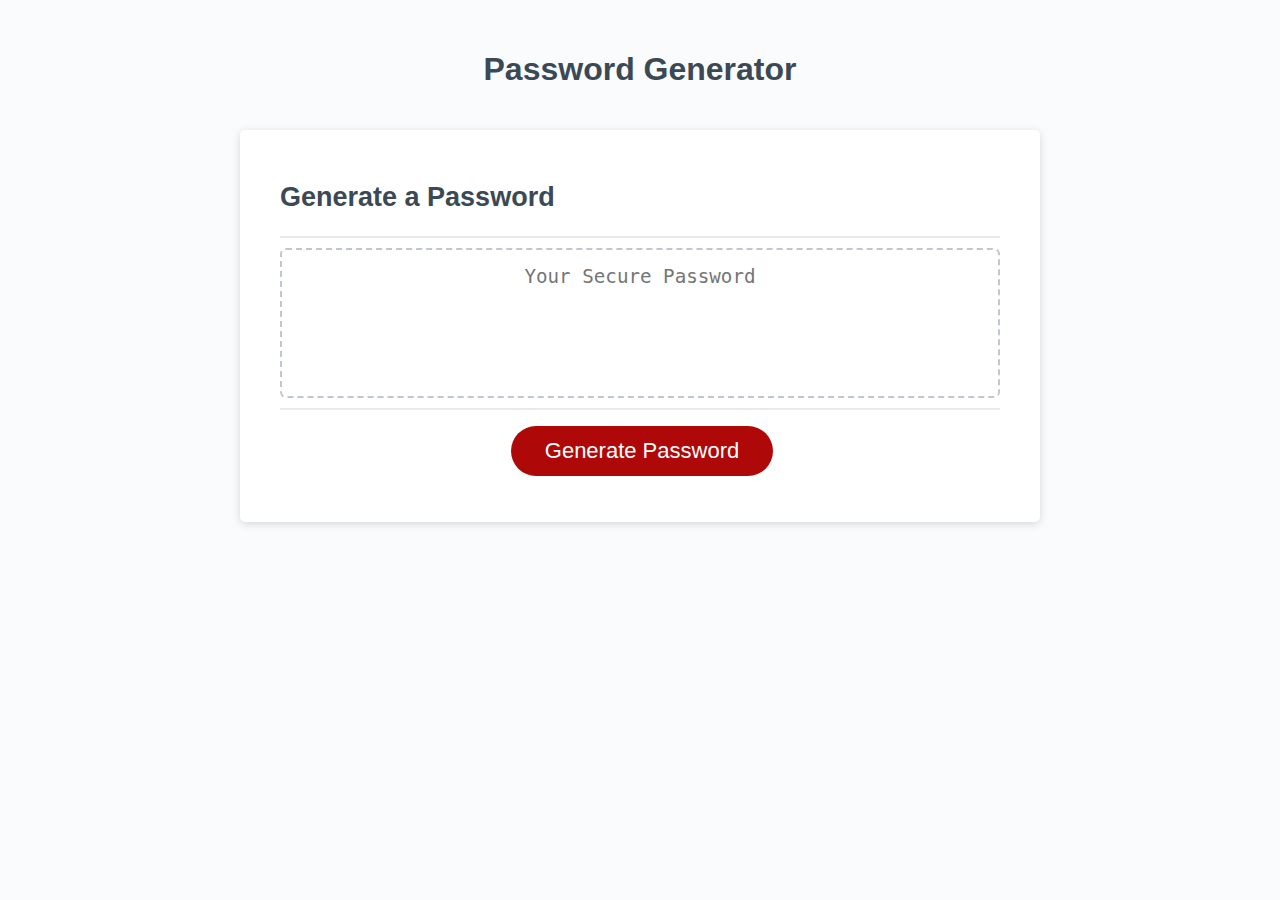
==== Develop/index.html @ 2b01733b "move files to repo" ====
<!DOCTYPE html>
<html lang="en">
  <head>
    <meta charset="UTF-8" />
    <meta name="viewport" content="width=device-width, initial-scale=1.0" />
    <meta http-equiv="X-UA-Compatible" content="ie=edge" />
    <title>Password Generator</title>
    <link rel="stylesheet" href="assets/styles/style.css" />
  </head>
  <body>
    <div class="wrapper">
      <header>
        <h1>Password Generator</h1>
      </header>
      <div class="card">
        <div class="card-header">
          <h2>Generate a Password</h2>
        </div>
        <div class="card-body">
          <textarea
            readonly
            id="password"
            placeholder="Your Secure Password"
            aria-label="Generated Password"
          ></textarea>
        </div>
        <div class="card-footer">
          <button id="generate" class="btn">Generate Password</button>
        </div>
      </div>
    </div>
    <script src="assets/scripts/script.js"></script>
  </body>
</html>
---- Develop/assets/styles/style.css ----
*,
*::before,
*::after {
  box-sizing: border-box;
}

html,
body,
.wrapper {
  height: 100%;
  margin: 0;
  padding: 0;
}

body {
  font-family: sans-serif;
  background-color: #f9fbfd;
}

.wrapper {
  padding-top: 30px;
  padding-left: 20px;
  padding-right: 20px;
}

header {
  text-align: center;
  padding: 20px;
  padding-top: 0px;
  color: hsl(206, 17%, 28%);
}

.card {
  background-color: hsl(0, 0%, 100%);
  border-radius: 5px;
  border-width: 1px;
  box-shadow: rgba(0, 0, 0, 0.15) 0px 2px 8px 0px;
  color: hsl(206, 17%, 28%);
  font-size: 18px;
  margin: 0 auto;
  max-width: 800px;
  padding: 30px 40px;
}

.card-header::after {
  content: " ";
  display: block;
  width: 100%;
  background: #e7e9eb;
  height: 2px;
}

.card-body {
  min-height: 100px;
}

.card-footer {
  text-align: center;
}

.card-footer::before {
  content: " ";
  display: block;
  width: 100%;
  background: #e7e9eb;
  height: 2px;
}

.card-footer::after {
  content: " ";
  display: block;
  clear: both;
}

.btn {
  border: none;
  background-color: hsl(360, 91%, 36%);
  border-radius: 25px;
  box-shadow: rgba(0, 0, 0, 0.1) 0px 1px 6px 0px rgba(0, 0, 0, 0.2) 0px 1px 1px
    0px;
  color: hsl(0, 0%, 100%);
  display: inline-block;
  font-size: 22px;
  line-height: 22px;
  margin: 16px 16px 16px 20px;
  padding: 14px 34px;
  text-align: center;
  cursor: pointer;
}

button[disabled] {
  cursor: default;
  background: #c0c7cf;
}

.float-right {
  float: right;
}

#password {
  -webkit-appearance: none;
  -moz-appearance: none;
  appearance: none;
  border: none;
  display: block;
  width: 100%;
  padding-top: 15px;
  padding-left: 15px;
  padding-right: 15px;
  padding-bottom: 85px;
  font-size: 1.2rem;
  text-align: center;
  margin-top: 10px;
  margin-bottom: 10px;
  border: 2px dashed #c0c7cf;
  border-radius: 6px;
  resize: none;
  overflow: hidden;
}

@media (max-width: 690px) {
  .btn {
    font-size: 1rem;
    margin: 16px 0px 0px 0px;
    padding: 10px 15px;
  }

  #password {
    font-size: 1rem;
  }
}

@media (max-width: 500px) {
  .btn {
    font-size: 0.8rem;
  }
}
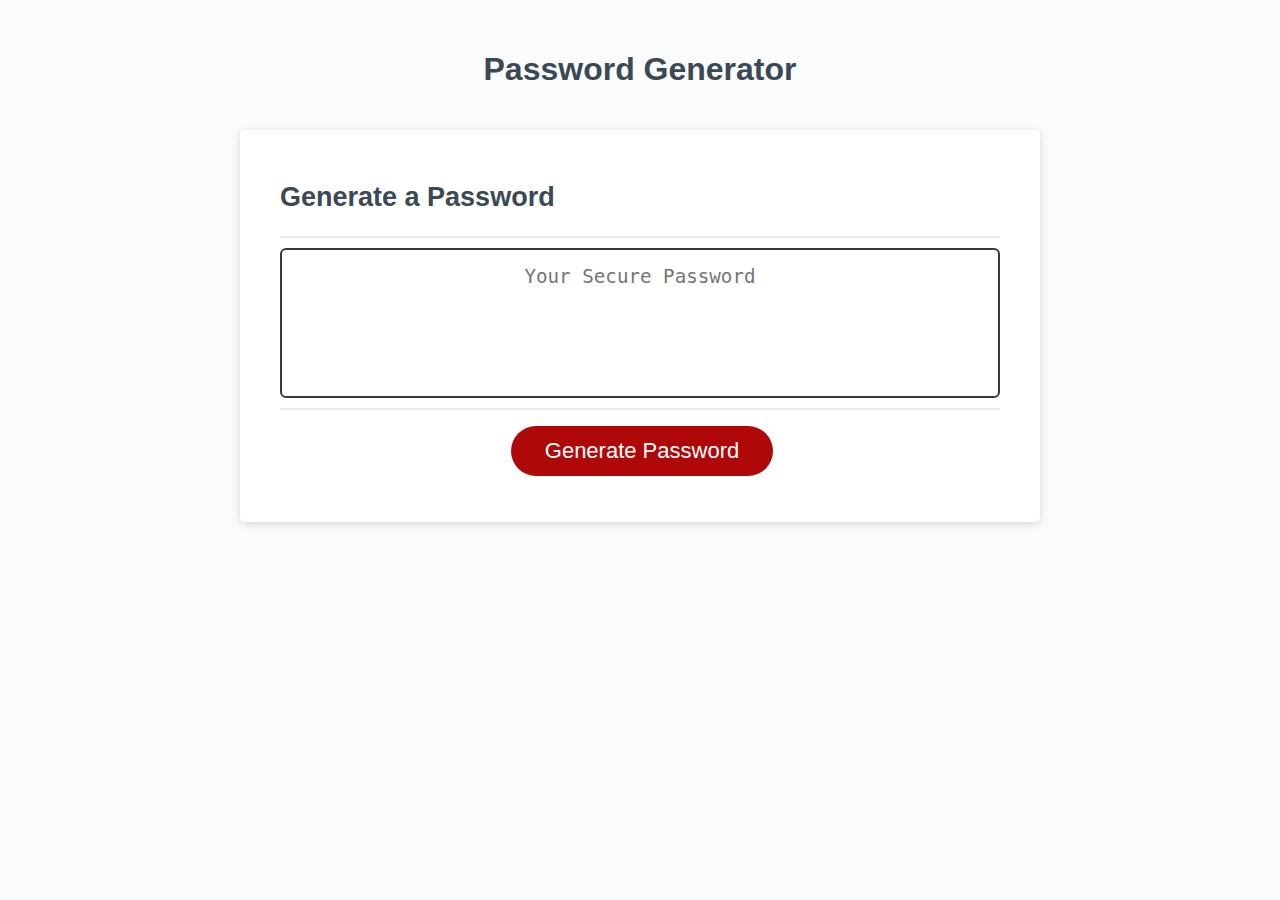
==== commit 4b44c518: "changed password window border to solid, dark gray" ====
--- a/Develop/index.html
+++ b/Develop/index.html
@@ -1,5 +1,6 @@
 <!DOCTYPE html>
 <html lang="en">
+  
   <head>
     <meta charset="UTF-8" />
     <meta name="viewport" content="width=device-width, initial-scale=1.0" />
@@ -7,15 +8,20 @@
     <title>Password Generator</title>
     <link rel="stylesheet" href="assets/styles/style.css" />
   </head>
+  
   <body>
     <div class="wrapper">
+      
       <header>
         <h1>Password Generator</h1>
       </header>
+      
       <div class="card">
+        
         <div class="card-header">
           <h2>Generate a Password</h2>
         </div>
+        
         <div class="card-body">
           <textarea
             readonly
@@ -24,11 +30,17 @@
             aria-label="Generated Password"
           ></textarea>
         </div>
+        
         <div class="card-footer">
           <button id="generate" class="btn">Generate Password</button>
         </div>
+      
       </div>
+    
     </div>
+    
     <script src="assets/scripts/script.js"></script>
+  
   </body>
-</html>
+
+  </html>
--- a/Develop/assets/styles/style.css
+++ b/Develop/assets/styles/style.css
@@ -112,7 +112,7 @@
   text-align: center;
   margin-top: 10px;
   margin-bottom: 10px;
-  border: 2px dashed #c0c7cf;
+  border: 2px solid #393a3b;
   border-radius: 6px;
   resize: none;
   overflow: hidden;
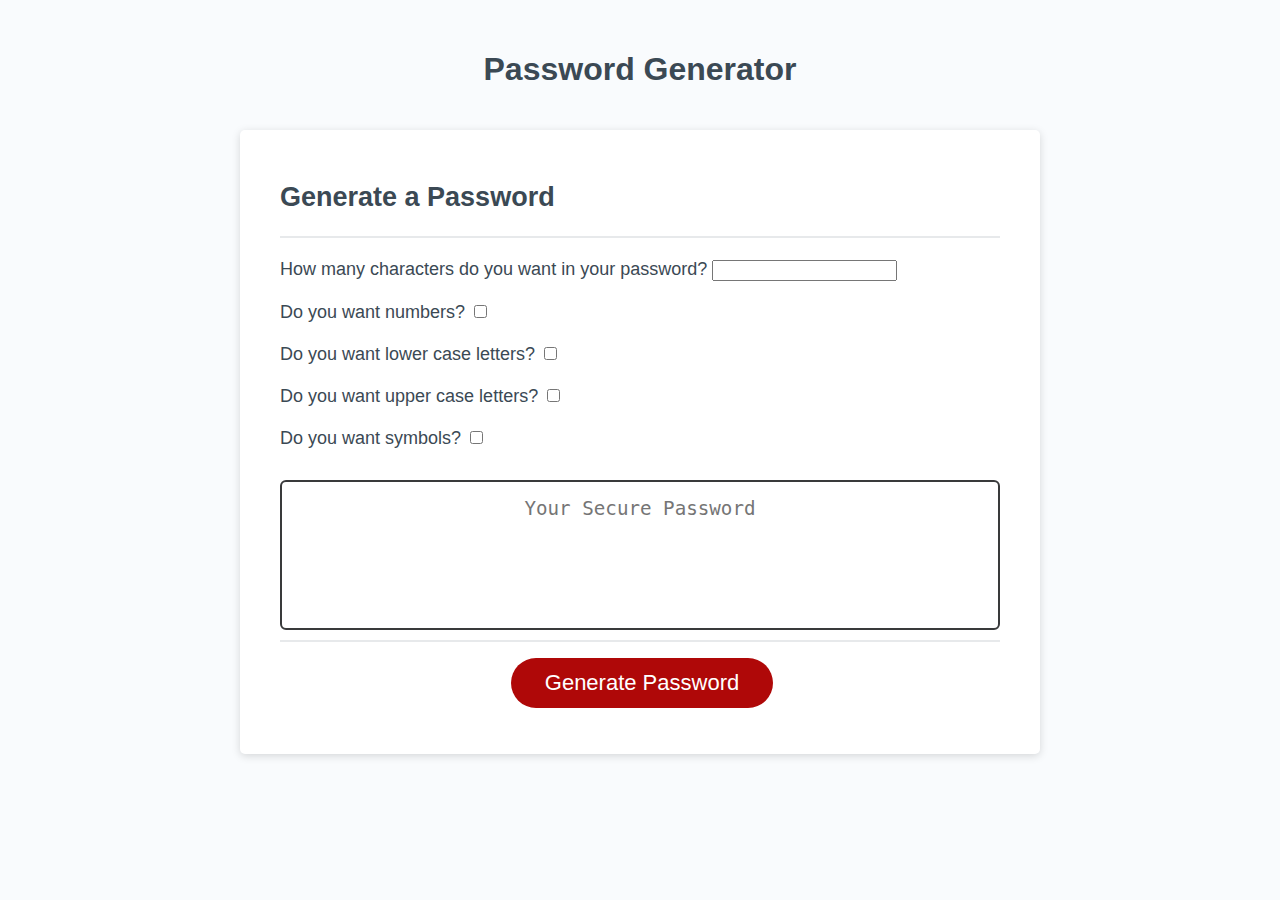
==== commit 100ac512: "created inputs to prompt user, how many characters, numbers, lc letters, uc letters, symbols" ====
--- a/Develop/index.html
+++ b/Develop/index.html
@@ -21,6 +21,34 @@
         <div class="card-header">
           <h2>Generate a Password</h2>
         </div>
+
+        <br>
+
+        <label for="characters">How many characters do you want in your password?
+        </label>
+        <input type="characters">
+
+        <br><br>
+
+        <label for="numbers">Do you want numbers?</label>
+        <input type="checkbox" id="numbers">
+
+        <br><br>
+        
+        <label for="letters">Do you want lower case letters?</label>
+        <input type="checkbox">
+
+        <br><br>
+
+        <label for="LETTERS">Do you want upper case letters?</label>
+        <input type="checkbox">
+
+        <br><br>
+
+        <label for="symbols">Do you want symbols?</label>
+        <input type="checkbox">
+
+        <br><br>
         
         <div class="card-body">
           <textarea
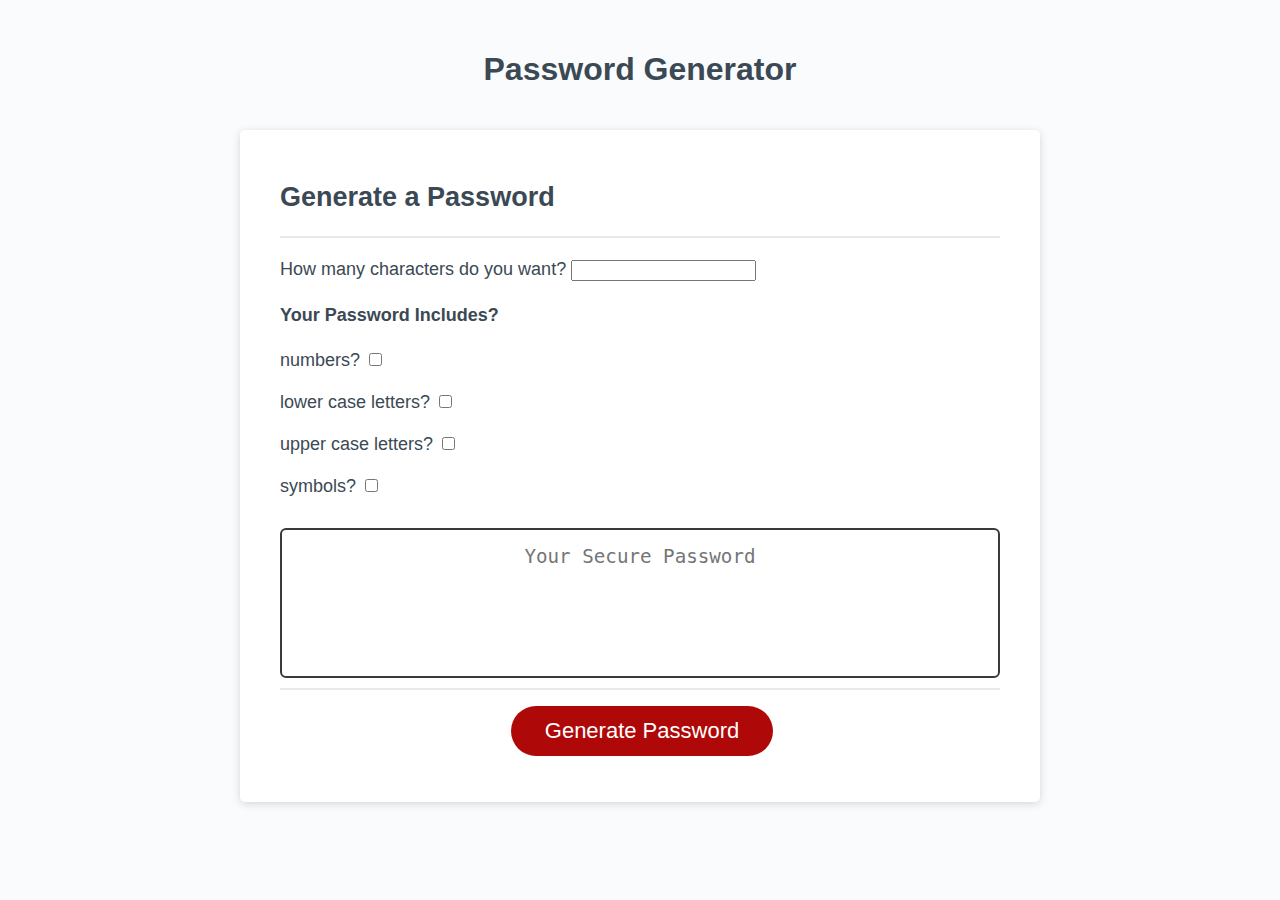
==== commit c65c6eb8: "change labels for boxes" ====
--- a/Develop/index.html
+++ b/Develop/index.html
@@ -24,28 +24,30 @@
 
         <br>
 
-        <label for="characters">How many characters do you want in your password?
+        <label for="characters">How many characters do you want?
         </label>
         <input type="characters">
 
-        <br><br>
+        <br>
 
-        <label for="numbers">Do you want numbers?</label>
+        <h4>Your Password Includes?</h4>
+        
+        <label for="numbers">numbers?</label>
         <input type="checkbox" id="numbers">
 
         <br><br>
         
-        <label for="letters">Do you want lower case letters?</label>
+        <label for="letters">lower case letters?</label>
         <input type="checkbox">
 
         <br><br>
 
-        <label for="LETTERS">Do you want upper case letters?</label>
+        <label for="LETTERS">upper case letters?</label>
         <input type="checkbox">
 
         <br><br>
 
-        <label for="symbols">Do you want symbols?</label>
+        <label for="symbols">symbols?</label>
         <input type="checkbox">
 
         <br><br>
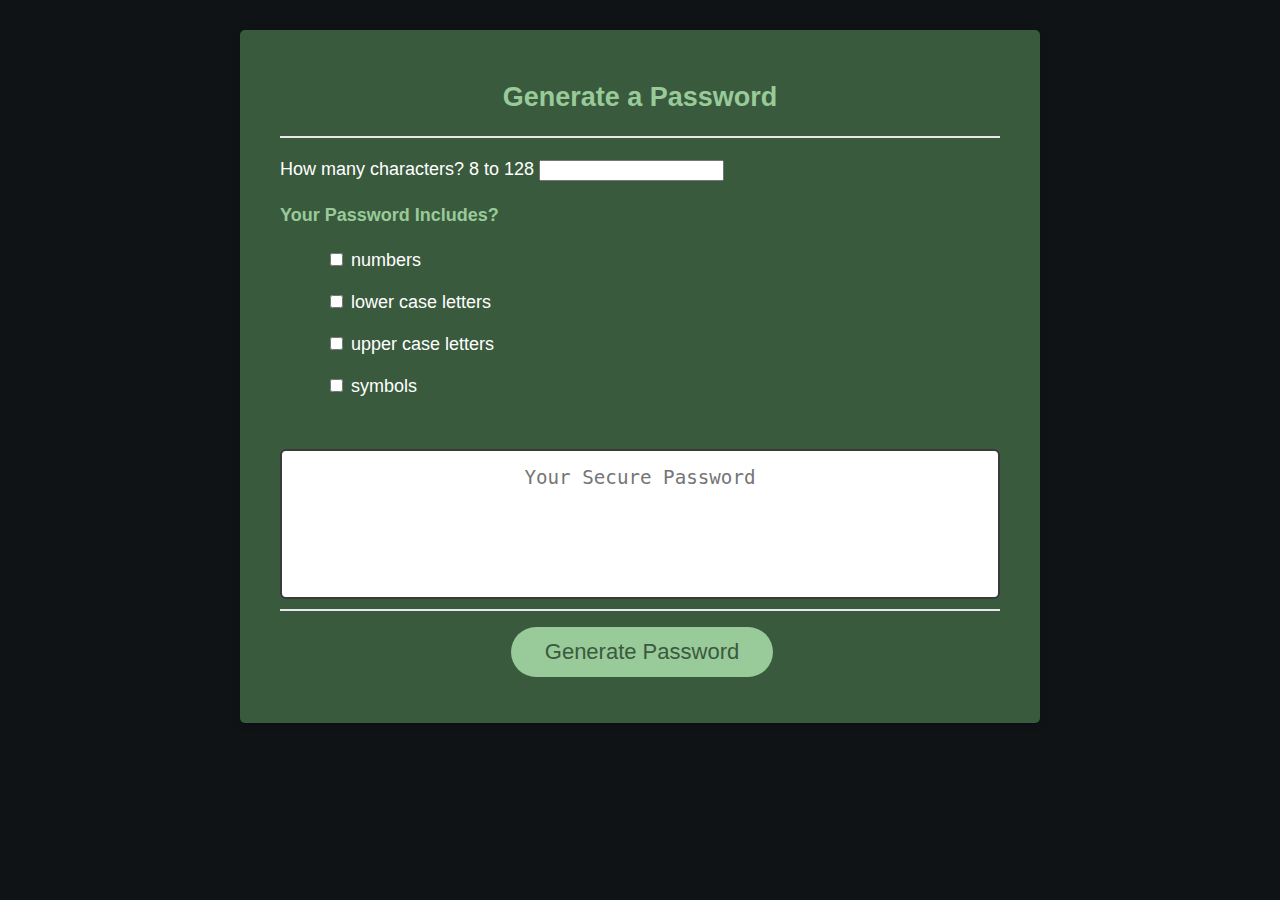
==== commit 4f0619f1: "reformatted card, changed color scheme and text alignment" ====
--- a/Develop/index.html
+++ b/Develop/index.html
@@ -12,11 +12,7 @@
   <body>
     <div class="wrapper">
       
-      <header>
-        <h1>Password Generator</h1>
-      </header>
-      
-      <div class="card">
+     <div class="card">
         
         <div class="card-header">
           <h2>Generate a Password</h2>
@@ -24,31 +20,33 @@
 
         <br>
 
-        <label for="characters">How many characters do you want?
-        </label>
-        <input type="characters">
+        <div>
+            <label for="characters" id="characters">How many characters? 8 to 128
+            </label>
+            <input type="characters">
 
-        <br>
+            <br>
 
-        <h4>Your Password Includes?</h4>
-        
-        <label for="numbers">numbers?</label>
-        <input type="checkbox" id="numbers">
+            <h4 class="includes">Your Password Includes?</h4>
+            
+            <input type="checkbox" class="checkbox">
+            <label for="numbers">numbers</label>
 
-        <br><br>
-        
-        <label for="letters">lower case letters?</label>
-        <input type="checkbox">
+            <br><br>
+            
+            <input type="checkbox" class="checkbox">
+            <label for="letters">lower case letters</label>
 
-        <br><br>
+            <br><br>
 
-        <label for="LETTERS">upper case letters?</label>
-        <input type="checkbox">
+            <input type="checkbox" class="checkbox">
+            <label for="LETTERS">upper case letters</label>
 
-        <br><br>
+            <br><br>
 
-        <label for="symbols">symbols?</label>
-        <input type="checkbox">
+            <input type="checkbox" class="checkbox">
+            <label for="symbols">symbols</label>
+        </div>
 
         <br><br>
         
--- a/Develop/assets/styles/style.css
+++ b/Develop/assets/styles/style.css
@@ -14,7 +14,7 @@
 
 body {
   font-family: sans-serif;
-  background-color: #f9fbfd;
+  background-color: #101316;
 }
 
 .wrapper {
@@ -30,12 +30,18 @@
   color: hsl(206, 17%, 28%);
 }
 
+.card-header {
+  text-align: center;
+  color: rgb(153, 202, 153);
+}
+
 .card {
-  background-color: hsl(0, 0%, 100%);
+  vertical-align: auto;
+  background-color: hsl(128, 22%, 29%);
   border-radius: 5px;
   border-width: 1px;
   box-shadow: rgba(0, 0, 0, 0.15) 0px 2px 8px 0px;
-  color: hsl(206, 17%, 28%);
+  color: white;
   font-size: 18px;
   margin: 0 auto;
   max-width: 800px;
@@ -66,19 +72,23 @@
   height: 2px;
 }
 
+/*
+
 .card-footer::after {
   content: " ";
   display: block;
   clear: both;
 }
 
+*/
+
 .btn {
   border: none;
-  background-color: hsl(360, 91%, 36%);
+  background-color: rgb(153, 202, 153);
   border-radius: 25px;
   box-shadow: rgba(0, 0, 0, 0.1) 0px 1px 6px 0px rgba(0, 0, 0, 0.2) 0px 1px 1px
     0px;
-  color: hsl(0, 0%, 100%);
+  color:  hsl(128, 22%, 29%);
   display: inline-block;
   font-size: 22px;
   line-height: 22px;
@@ -135,3 +145,16 @@
     font-size: 0.8rem;
   }
 }
+
+.checkbox {
+  margin-left: 50px;
+}
+
+#characters {
+  border-color: #393a3b;
+  border-style: solid 2px;
+}
+
+.includes {
+  color: rgb(153, 202, 153);
+}
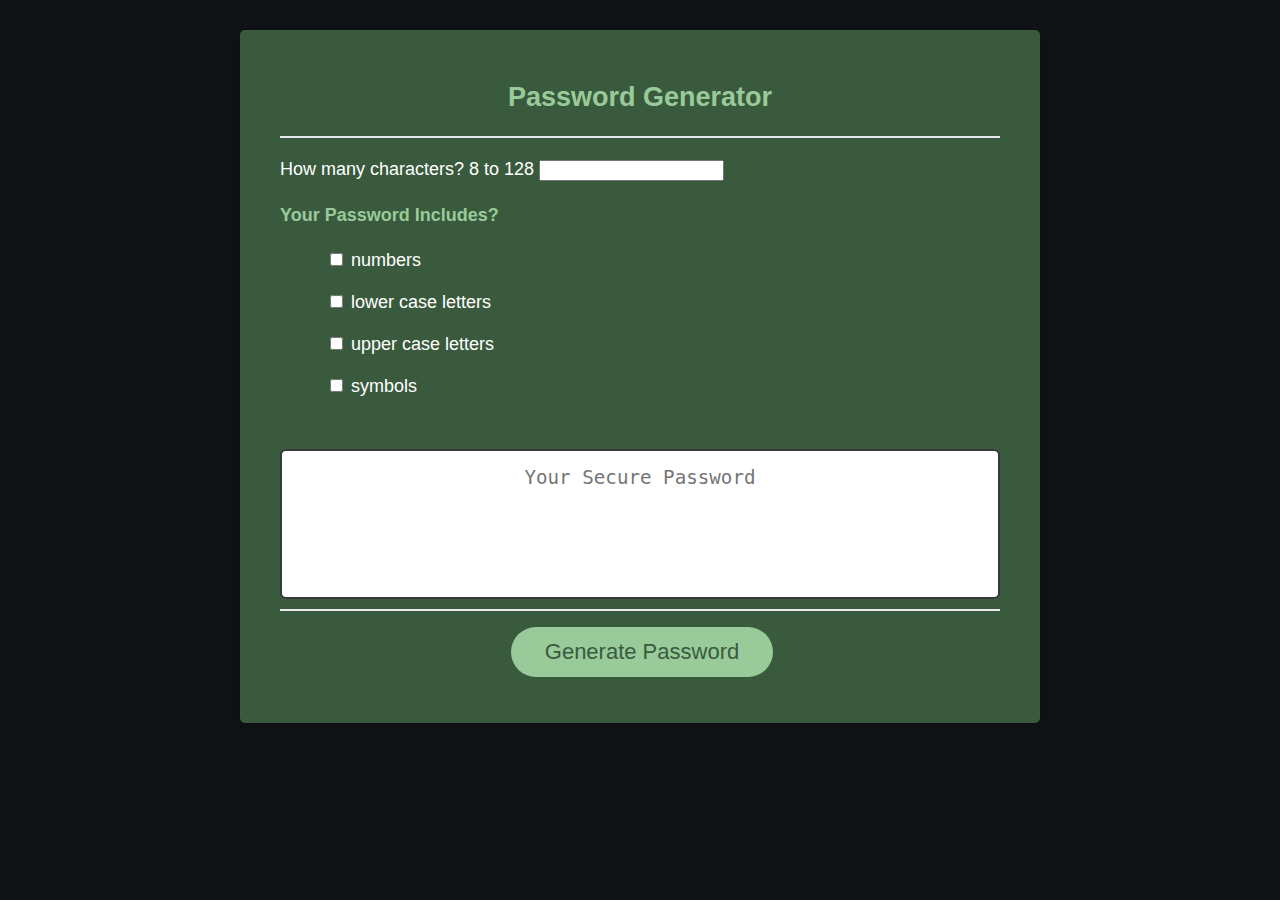
==== commit fb936eb4: "created placeholder variables for user selecting character types" ====
--- a/Develop/index.html
+++ b/Develop/index.html
@@ -15,7 +15,7 @@
      <div class="card">
         
         <div class="card-header">
-          <h2>Generate a Password</h2>
+          <h2>Password Generator</h2>
         </div>
 
         <br>
@@ -29,22 +29,22 @@
 
             <h4 class="includes">Your Password Includes?</h4>
             
-            <input type="checkbox" class="checkbox">
+            <input type="checkbox" class="checkbox" id="numbers">
             <label for="numbers">numbers</label>
 
             <br><br>
             
-            <input type="checkbox" class="checkbox">
+            <input type="checkbox" class="checkbox" id="lowCase">
             <label for="letters">lower case letters</label>
 
             <br><br>
 
-            <input type="checkbox" class="checkbox">
+            <input type="checkbox" class="checkbox" id="uppCase">
             <label for="LETTERS">upper case letters</label>
 
             <br><br>
 
-            <input type="checkbox" class="checkbox">
+            <input type="checkbox" class="checkbox" id="symbols">
             <label for="symbols">symbols</label>
         </div>
 
--- a/Develop/assets/styles/style.css
+++ b/Develop/assets/styles/style.css
@@ -33,6 +33,7 @@
 .card-header {
   text-align: center;
   color: rgb(153, 202, 153);
+  text-shadow: black;
 }
 
 .card {
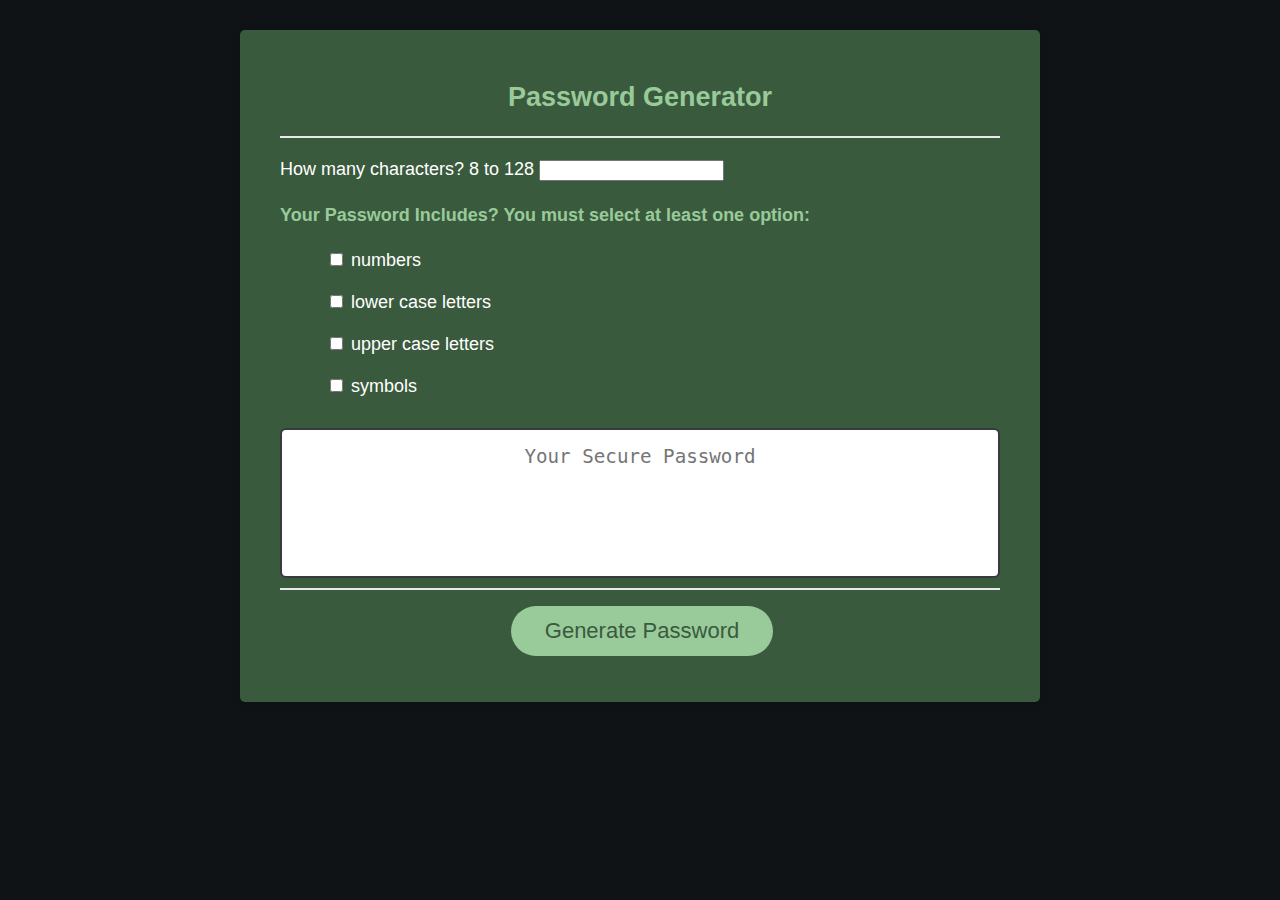
==== commit e1444013: "function of generatePassword with external variables" ====
--- a/Develop/index.html
+++ b/Develop/index.html
@@ -21,13 +21,13 @@
         <br>
 
         <div>
-            <label for="characters" id="characters">How many characters? 8 to 128
+            <label for="characters">How many characters? 8 to 128
             </label>
-            <input type="characters">
+            <input type="number" id="charAmount">
 
             <br>
 
-            <h4 class="includes">Your Password Includes?</h4>
+            <h4 class="includes">Your Password Includes? You must select at least one option:</h4>
             
             <input type="checkbox" class="checkbox" id="numbers">
             <label for="numbers">numbers</label>
@@ -48,7 +48,7 @@
             <label for="symbols">symbols</label>
         </div>
 
-        <br><br>
+        <br>
         
         <div class="card-body">
           <textarea
